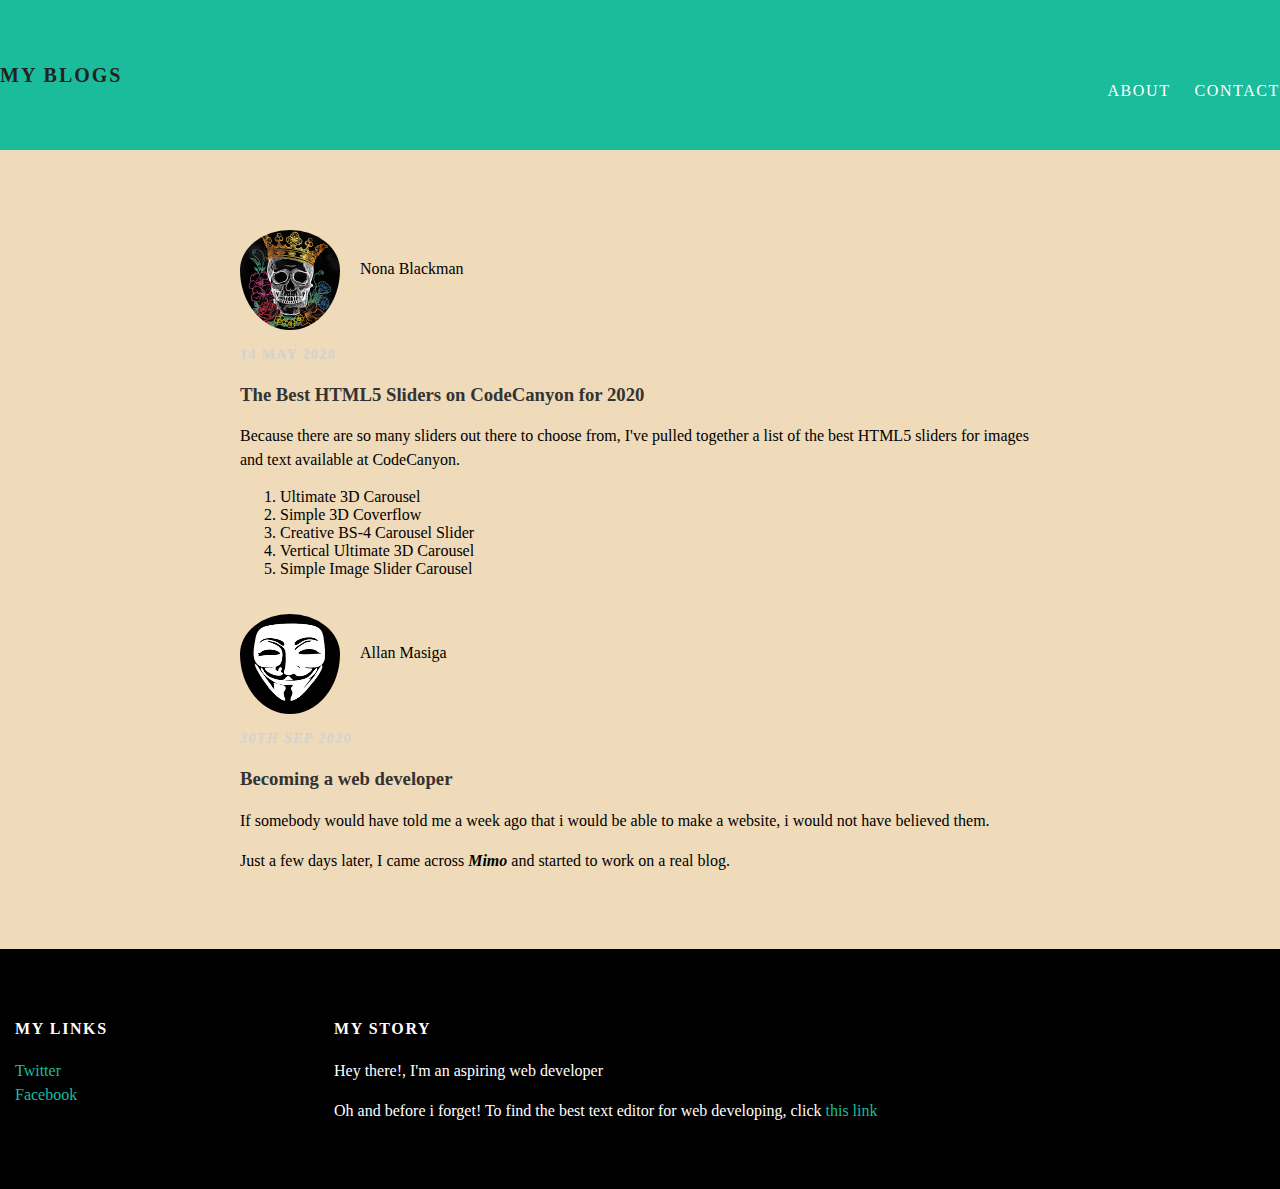
==== index.html @ 3a02c0fd "Add files via upload" ====
<!DOCTYPE html>
<html>
<head>
  <title>MY BLOG</title>
  <link rel="stylesheet"  href="styles.css">
</head>
<body>
<div class="header">
<div class="container">
<a id= "header-title" href="index.html">My Blogs</a>
<ul id="header-nav">
  <li><a href="about.html">About</a></li>
  <li><a href="mailto:allanmasiga032@gmail.com?subject=feedback">Contact</a></li>
</ul>
</div>
</div>
<div class="content">
<div class="container">
<div class="post">
  <div class="post-author">
    <img src="N.jpg" alt="">
    <span>Nona Blackman</span>
  </div>
  <p class="post-date">14 May 2020</p>
  <h3 class="post-title">The Best HTML5 Sliders on CodeCanyon for 2020</h3>
  <div class="post-content">
    <p>Because there are so many sliders out there to choose from, I've pulled together a list of the best HTML5 sliders for images and text available at CodeCanyon.</p>
<ol>
  <li> Ultimate 3D Carousel</li>
  <li>Simple 3D Coverflow</li>
  <li> Creative BS-4 Carousel Slider</li>
  <li>Vertical Ultimate 3D Carousel</li>
  <li>Simple Image Slider Carousel</li>
</ol>
 </div>
<div class="post-author">
<img src="Me.png" alt="">
<span>Allan Masiga</span>
</div>
<p class="post-date"><em>30th Sep 2020</em></p>
<h3 class="post-title"><strong>Becoming a web developer</strong></h3>
<div class="post-content">
  <p>If somebody would have told me a week ago that i would be able to make a website, i would not  have believed them.</p>
  <p>Just a few days later, I came across <strong><em>Mimo</em></strong> and started to work on a real blog.</p>
</div>
</div>
</div>
</div>
<div class="footer">
<div class="container">
<div class="column">
<h4>My Links</h4>
<p>
  <a href="https://twitter.com/AllanMasiga6">Twitter</a>
  <br>
  <a href="https://www.facebook.com/alminglan.glan/">Facebook</a>
</p>
</div>
<div class="column">
  <h4>My Story</h4>
  <p>Hey there!, I'm an aspiring web developer</p>
  <p>Oh and before i forget! To find the best text editor for web developing, click <a href="https://atom.io/">this link</a></p>
</div>
</div>
</div>
</body>
</html>
---- styles.css ----
body {
  background-color: #efdab9;
  margin: 0;

  font-family: Montserrat, sans-sans-serif;
}

/*HEADER*/
.header{
  background-color: #1abc9c;
  height: 150px;
  line-height: 150px;
}

#header-title{
  display: block;
  float: left;
  font-size: 20px;
  font-weight: bold;
}


#header-nav{
  display: block;
  float: right;
}

#header-nav li{
  display: inline;
  padding-left: 20px;
  margin-top: 0;
}

.containe{
  max-width: 1000px;
  margin: 0 auto;;
}
.header a{
  color: white;
  text-decoration: none;
  text-transform: uppercase;
  letter-spacing: 0.1em;
}

.header a:hover{
  color: #222;
}

/*FOOTER*/
.footer{
  background-color: black;
  padding: 50px 0;
}

.column{
  min-width: 300px;
  display: inline-block;
  vertical-align: top;
  padding-left: 15px;
}

.footer h4{
  color: white;
  text-transform: uppercase;
  letter-spacing: 0.1em;
}

.footer p{
  color: white;
}

a{
  color: #1abc9c;
  text-decoration: none;
}

a:hover{
  color: #F6A623;
}

/*CONTENT*/
.post{
  max-width: 800px;
  margin: 0 auto;
  padding: 60px 0;
}

.post-author img, .about-author img{
  border-radius: 50%;
}

.post-author img{
    height: 100px;
  width: 100px;
  vertical-align: middle;
  padding-top: 20px;
}

.post-author span{
  margin-left: 16px;
}

.post-date{
  color: #D2D2D2;

  font-size: 14px;
  font-weight: bold;

  text-transform: uppercase;
  letter-spacing: 0.1em;
}

h1, h2, h3, h4{
  color: #333;
}

p{
  line-height: 1.5;
}

.post, .about{
  max-width: 800px;
  margin: 0 auto;
  padding: 60px 0;
}

.about{
text-align: center;
}
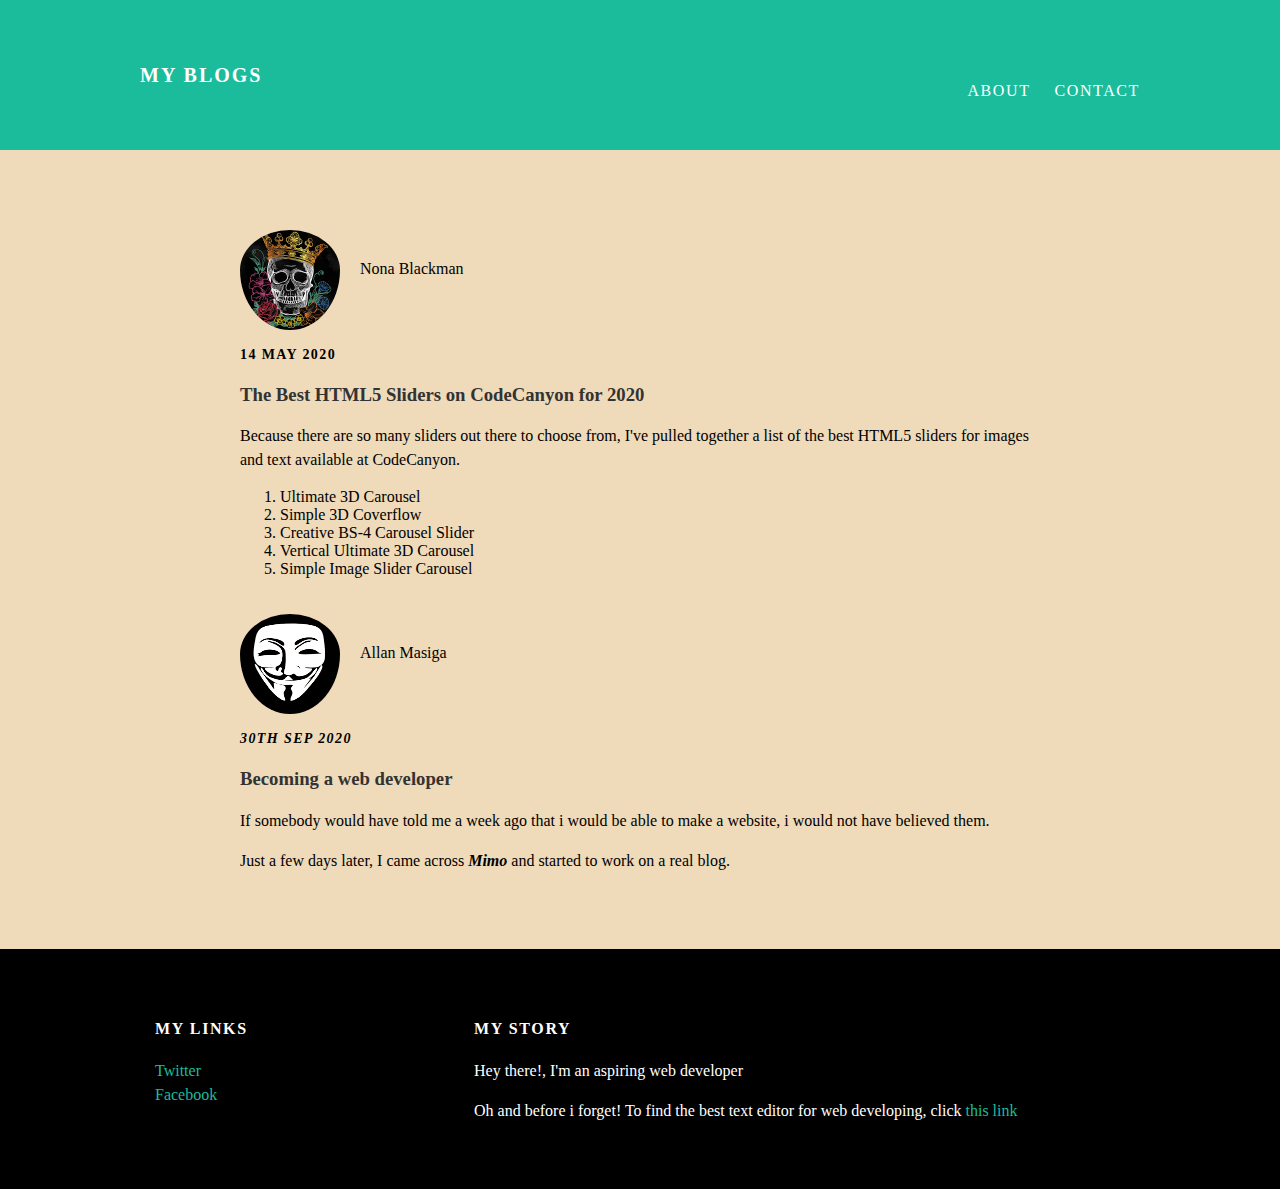
==== commit 89529ece: "Update index.html" ====
--- a/index.html
+++ b/index.html
@@ -1,6 +1,7 @@
 <!DOCTYPE html>
-<html>
+<html lang="en" dir="ltr">
 <head>
+  <meta name"viewpoint" content="width=device=width, initial-scale=1">
   <title>MY BLOG</title>
   <link rel="stylesheet"  href="styles.css">
 </head>
--- a/styles.css
+++ b/styles.css
@@ -31,7 +31,7 @@
   margin-top: 0;
 }
 
-.containe{
+.container{
   max-width: 1000px;
   margin: 0 auto;;
 }
@@ -101,7 +101,7 @@
 }
 
 .post-date{
-  color: #D2D2D2;
+  color: black;
 
   font-size: 14px;
   font-weight: bold;
